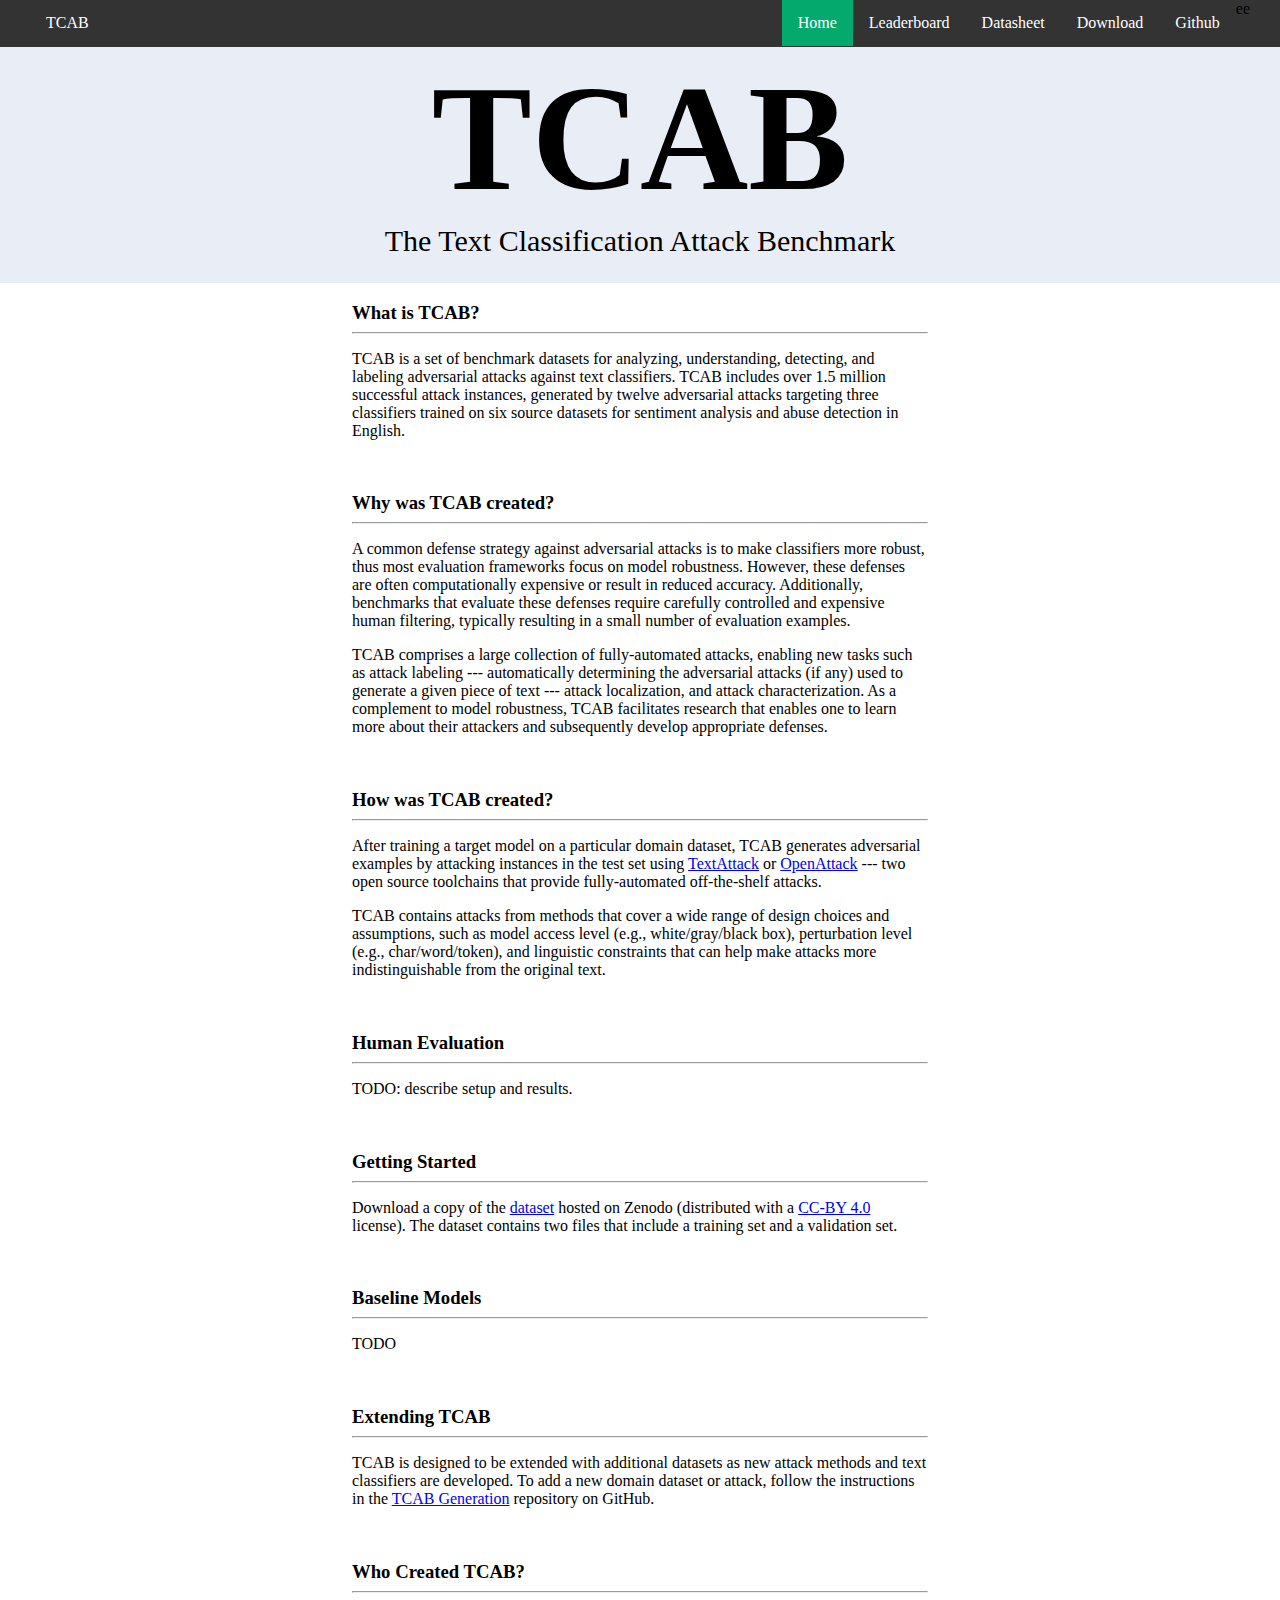
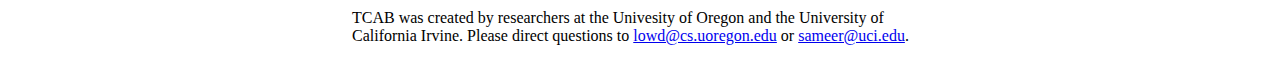
==== index.html @ 5d1147ea "updating majority of links to open in a new tab" ====
<!DOCTYPE html>
<html>
<head>
<link rel="stylesheet" href="index.css">
</head>
    <body>

    <div id='navBar'>
        <ul id='leftNav'>
            <li><a href="index.html">TCAB</a></li>
        </ul>

        <ul id='rightNav'>
            <li class='active'><a href="index.html">Home</a></li>
            <li><a href="leaderboard.html" target="_blank" rel="noopener noreferrer">Leaderboard</a></li>ee
            <li><a href="datasheet.html">Datasheet</a></li>
            <li><a href="https://zenodo.org/record/6615386#.Yp-_2BPMK3I" target="_blank" rel="noopener noreferrer">Download</a></li>
            <li><a href="https://github.com/REACT-NLP" target="_blank" rel="noopener noreferrer">Github</a></li>
        </ul>
    </div>

    <div id='splashDiv'>
        <h1 id='splashTitle'>TCAB</h1>
        <h7 id='splashSubtitle'>The Text Classification Attack Benchmark</h7>
    </div>

    <div id='mainDiv'>
        <h3 class='subsectionHeader'>What is TCAB?</h3><hr>
        <p>
            TCAB is a set of benchmark datasets for analyzing, understanding, detecting, and labeling adversarial attacks against text classifiers. TCAB includes over 1.5 million successful attack instances, generated by twelve adversarial attacks targeting three classifiers trained on six source datasets for sentiment analysis and
            abuse detection in English.
        </p>
        <br>
        <h3 class='subsectionHeader'>Why was TCAB created?</h3><hr>
        <p>
            A common defense strategy against adversarial attacks is to make classifiers more robust, thus most evaluation frameworks focus on model robustness. However, these defenses are often computationally expensive or result in reduced accuracy. Additionally, benchmarks that evaluate these defenses require carefully controlled and expensive human filtering, typically resulting in a small number of evaluation examples.
        </p>
        <p>
            TCAB comprises a large collection of fully-automated attacks, enabling new tasks such as attack labeling --- automatically determining the adversarial attacks (if any) used to generate a given piece of text --- attack localization, and attack characterization. As a complement to model robustness, TCAB facilitates research that enables one to learn more about their attackers and subsequently develop appropriate defenses.
        </p>
        <br>
        <h3 class='subsectionHeader'>How was TCAB created?</h3><hr>
        <p>
            After training a target model on a particular domain dataset, TCAB generates adversarial examples by attacking instances in the test set using <a href='https://github.com/QData/TextAttack' target="_blank" rel="noopener noreferrer">TextAttack</a> or <a href='https://github.com/thunlp/OpenAttack' target="_blank" rel="noopener noreferrer">OpenAttack</a> --- two open source toolchains that provide fully-automated off-the-shelf attacks.
        </p>
        <p>
            TCAB contains attacks from methods that cover a wide range of design choices and assumptions, such as model access level (e.g., white/gray/black box), perturbation level (e.g., char/word/token), and linguistic constraints that can help make attacks more indistinguishable from the original text.
        </p>
        <br>
        <h3 class='subsectionHeader'>Human Evaluation</h3><hr>
        <p>
            TODO: describe setup and results.
        </p>
        <br>
        <h3 class='subsectionHeader'>Getting Started</h3><hr>
        <p>
            Download a copy of the <a href="https://zenodo.org/record/6615386#.Yp-_2BPMK3I" target="_blank" rel="noopener noreferrer">dataset</a> hosted on Zenodo (distributed with a <a href="https://creativecommons.org/licenses/by/4.0/" target="_blank" rel="noopener noreferrer">CC-BY 4.0</a> license). The dataset contains two files that include a training set and a validation set.
        </p>
        <br>
        <h3 class='subsectionHeader'>Baseline Models</h3><hr>
        <p>
            TODO
        </p>
        <br>
        <h3 class='subsectionHeader'>Extending TCAB</h3><hr>
        <p>
            TCAB is designed to be extended with additional datasets as new attack methods and text classifiers are developed. To add a new domain dataset or attack, follow the instructions in the <a href="https://github.com/REACT-NLP/tcab_generation" target="_blank" rel="noopener noreferrer">TCAB Generation</a> repository on GitHub.
        </p>
        <br>
        <h3 class='subsectionHeader'>Who Created TCAB?</h3><hr>
        <p>
            TCAB was created by researchers at the Univesity of Oregon and the University of California Irvine. Please direct questions to <a href="mailto: lowd@cs.uoregon.edu">lowd@cs.uoregon.edu</a> or <a href="mailto: sameer@uci.edu">sameer@uci.edu</a>.
        </p>
    </div>

    <script type="text/javascript" src='index.js'></script>
</body>
</html>
---- index.css ----
body, html {
  margin:0;
  padding:0;
}

a {
    target="_blank" rel="noopener noreferrer"
}

#navBar {
  background-color:  #333;
  height: 47px;
  position: sticky;
  top: 0;
}

#leftNav {
    float: left;
    padding-left: 30px;
}

#rightNav {
    float: right;
    padding-right: 30px;
}

ul {
  list-style-type: none;
  margin: 0;
  padding: 0;
  overflow: hidden;
  background-color: #333;
}

li {
  float: left;
}

li a {
  display: block;
  color: white;
  text-align: center;
  padding: 14px 16px;
  text-decoration: none;
}

/* Change the link color to #111 (black) on hover */
li a:hover {
  background-color: #111;
}

.active {
  background-color: #04AA6D;
}

#splashDiv {
    text-align: center;
    background-color: #e9edf5;
    padding-top: 5px;
    padding-bottom: 25px;
}

#splashTitle {
    font-size: 150px;
    margin-block-start: 0px;
    margin-block-end: 0px;
}

#splashSubtitle {
    font-size: 30px;
    margin-block-start: 0px;
    margin-block-end: 0px;
}

#mainDiv {
    width: 45%;
    text-align: left;
    margin: 0 auto;
}

.subsectionHeader {
    margin-block-end: 0;
}
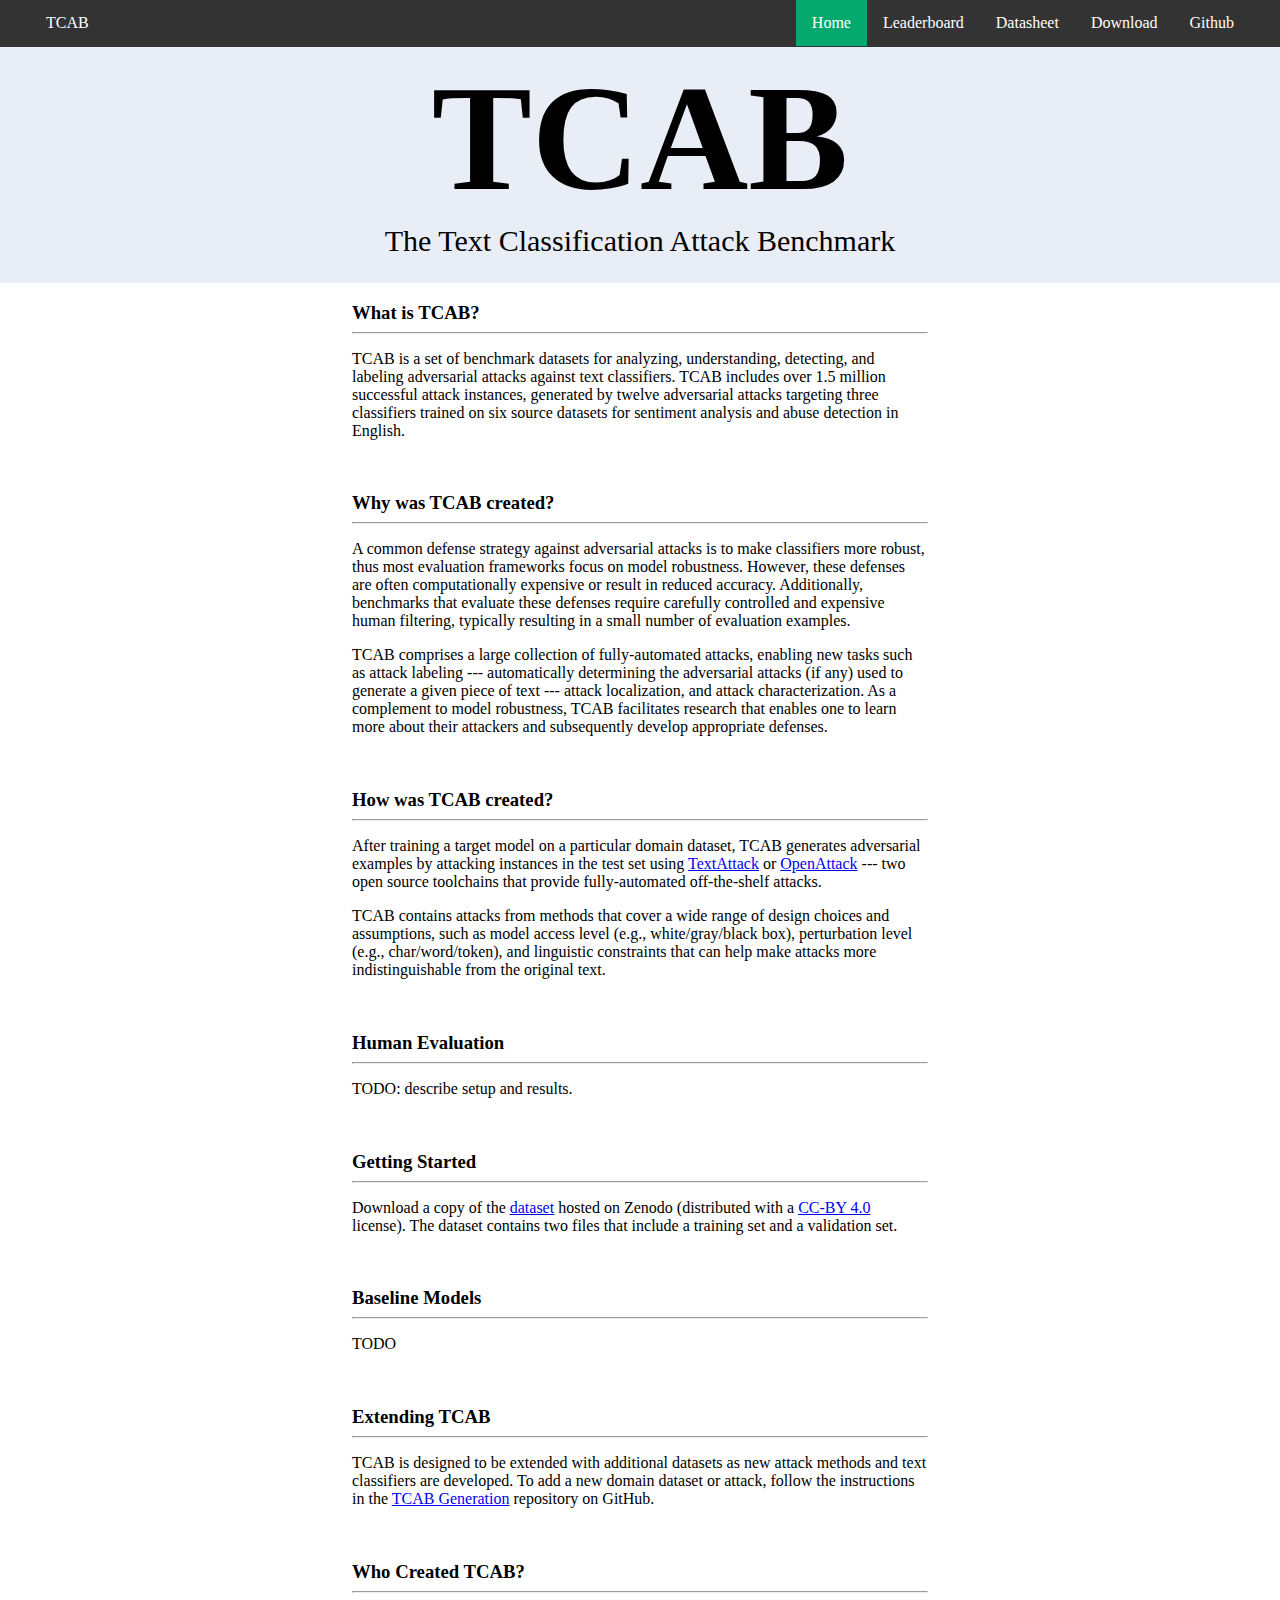
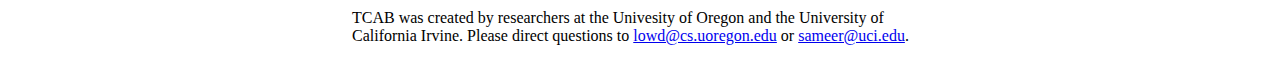
==== commit 52073ebf: "updating hyperlinks on other pages" ====
--- a/index.html
+++ b/index.html
@@ -12,7 +12,7 @@
 
         <ul id='rightNav'>
             <li class='active'><a href="index.html">Home</a></li>
-            <li><a href="leaderboard.html" target="_blank" rel="noopener noreferrer">Leaderboard</a></li>ee
+            <li><a href="leaderboard.html" target="_blank" rel="noopener noreferrer">Leaderboard</a></li>
             <li><a href="datasheet.html">Datasheet</a></li>
             <li><a href="https://zenodo.org/record/6615386#.Yp-_2BPMK3I" target="_blank" rel="noopener noreferrer">Download</a></li>
             <li><a href="https://github.com/REACT-NLP" target="_blank" rel="noopener noreferrer">Github</a></li>
--- a/index.css
+++ b/index.css
@@ -1,10 +1,6 @@
 body, html {
   margin:0;
   padding:0;
-}
-
-a {
-    target="_blank" rel="noopener noreferrer"
 }
 
 #navBar {
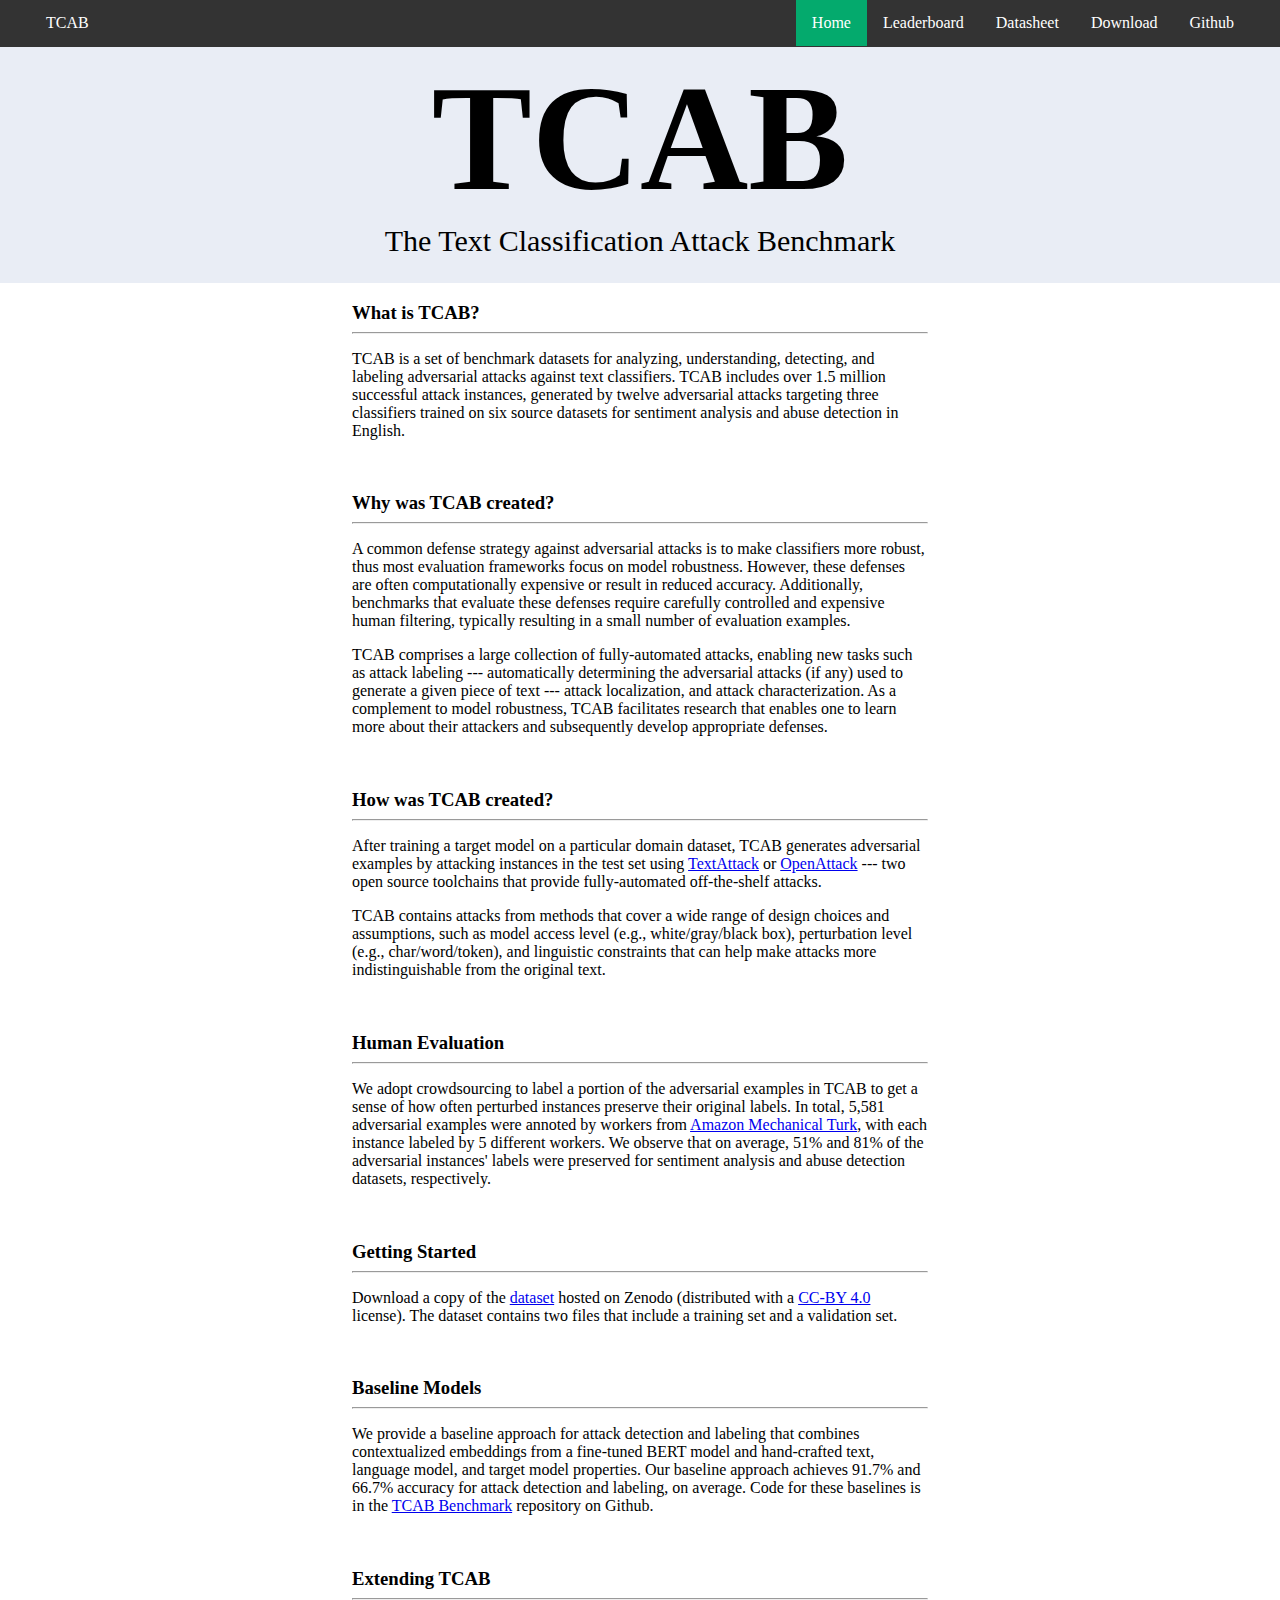
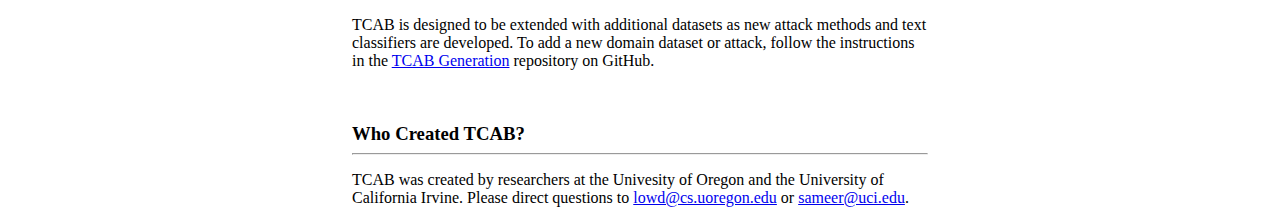
==== commit abf377a3: "added some of the descriptions" ====
--- a/index.html
+++ b/index.html
@@ -49,7 +49,7 @@
         <br>
         <h3 class='subsectionHeader'>Human Evaluation</h3><hr>
         <p>
-            TODO: describe setup and results.
+            We adopt crowdsourcing to label a portion of the adversarial examples in TCAB to get a sense of how often perturbed instances preserve their original labels. In total, 5,581 adversarial examples were annoted by workers from <a href="https://www.mturk.com/">Amazon Mechanical Turk</a>, with each instance labeled by 5 different workers. We observe that on average, 51% and 81% of the adversarial instances' labels were preserved for sentiment analysis and abuse detection datasets, respectively.
         </p>
         <br>
         <h3 class='subsectionHeader'>Getting Started</h3><hr>
@@ -59,7 +59,7 @@
         <br>
         <h3 class='subsectionHeader'>Baseline Models</h3><hr>
         <p>
-            TODO
+            We provide a baseline approach for attack detection and labeling that combines contextualized embeddings from a fine-tuned BERT model and hand-crafted text, language model, and target model properties. Our baseline approach achieves 91.7% and 66.7% accuracy for attack detection and labeling, on average. Code for these baselines is in the <a href="https://github.com/REACT-NLP/tcab_benchmark">TCAB Benchmark</a> repository on Github.
         </p>
         <br>
         <h3 class='subsectionHeader'>Extending TCAB</h3><hr>
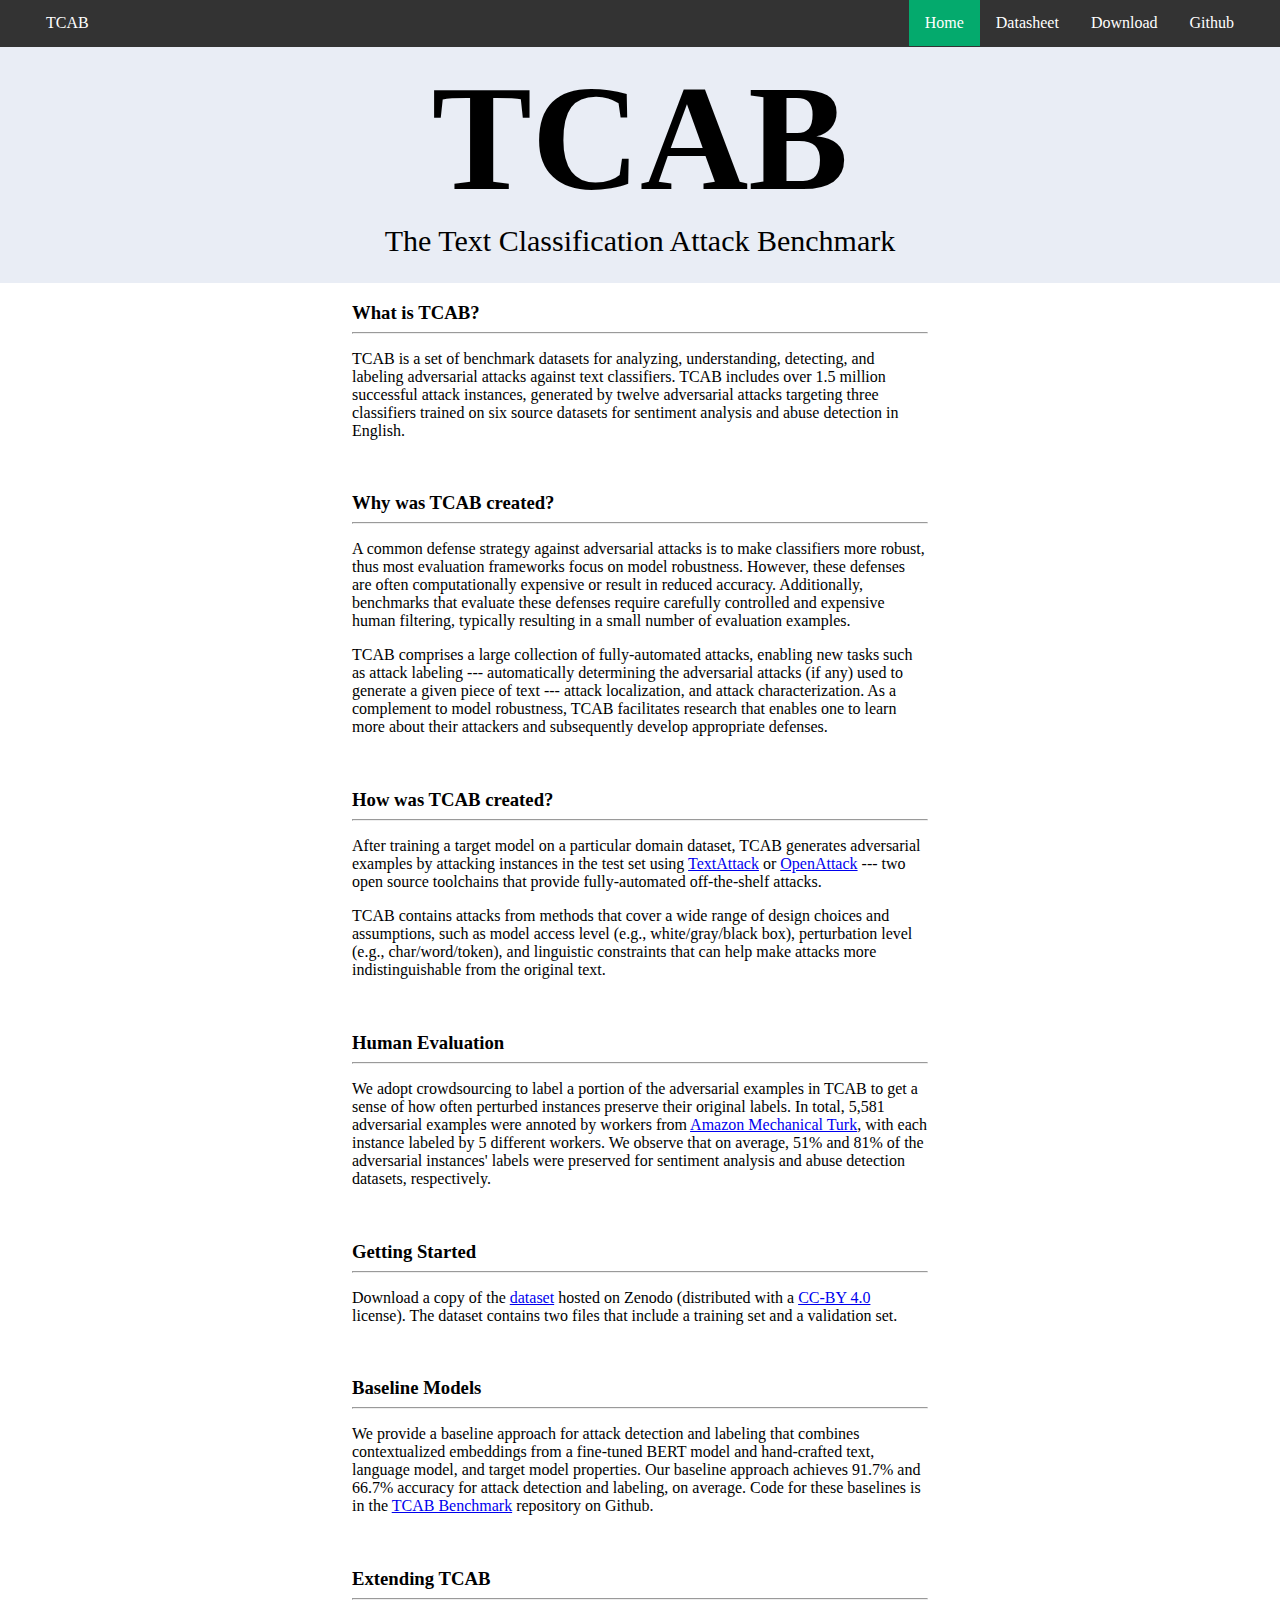
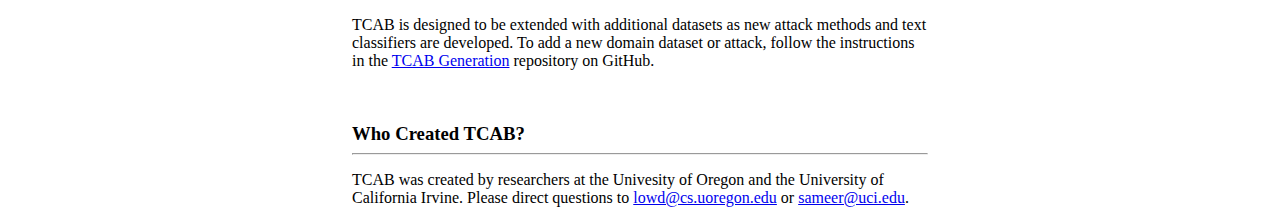
==== commit a7591394: "removing leaderboard" ====
--- a/index.html
+++ b/index.html
@@ -12,7 +12,6 @@
 
         <ul id='rightNav'>
             <li class='active'><a href="index.html">Home</a></li>
-            <li><a href="leaderboard.html" target="_blank" rel="noopener noreferrer">Leaderboard</a></li>
             <li><a href="datasheet.html">Datasheet</a></li>
             <li><a href="https://zenodo.org/record/6615386#.Yp-_2BPMK3I" target="_blank" rel="noopener noreferrer">Download</a></li>
             <li><a href="https://github.com/REACT-NLP" target="_blank" rel="noopener noreferrer">Github</a></li>
@@ -75,4 +74,4 @@
 
     <script type="text/javascript" src='index.js'></script>
 </body>
-</html>+</html>
--- a/index.css
+++ b/index.css
@@ -77,3 +77,8 @@
 .subsectionHeader {
     margin-block-end: 0;
 }
+
+/*datasheet.html*/
+#mainDiv h4 {
+    margin-block-end:  0;
+}
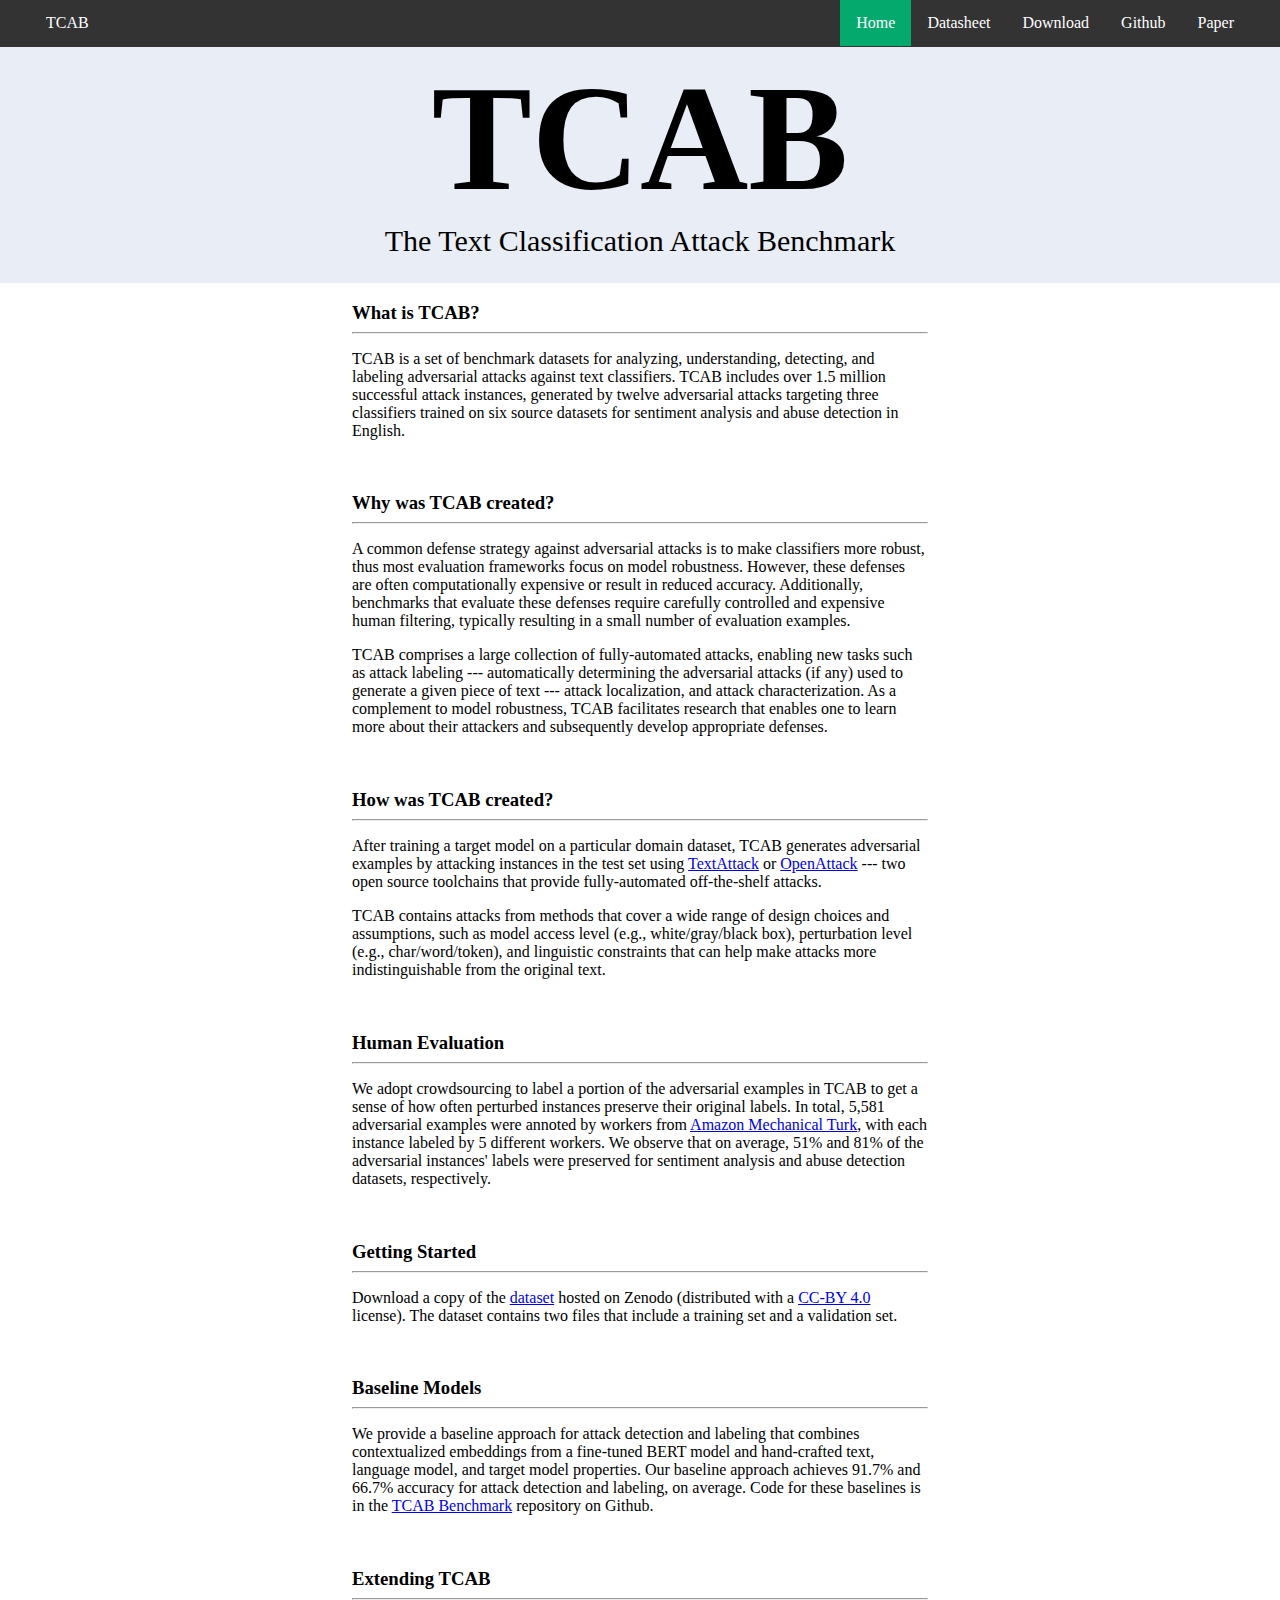
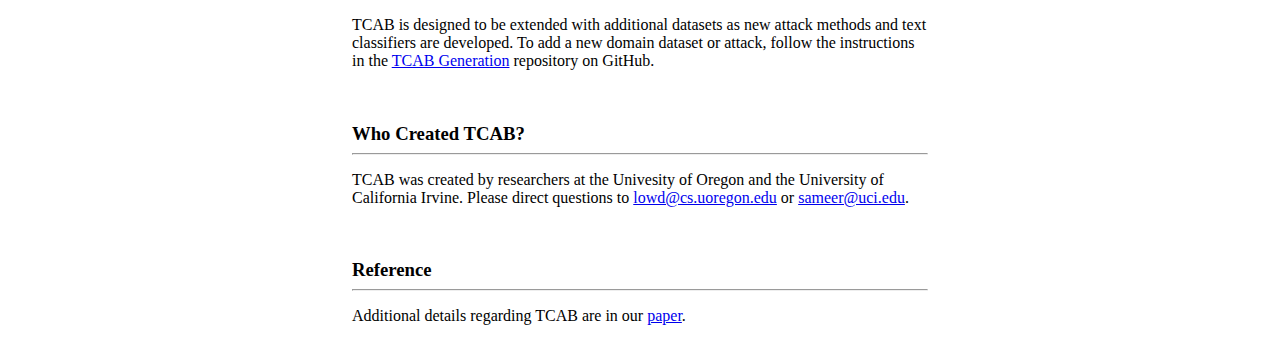
==== commit ebfcbf59: "added arXiv links" ====
--- a/index.html
+++ b/index.html
@@ -13,8 +13,9 @@
         <ul id='rightNav'>
             <li class='active'><a href="index.html">Home</a></li>
             <li><a href="datasheet.html">Datasheet</a></li>
-            <li><a href="https://zenodo.org/record/6615386#.Yp-_2BPMK3I" target="_blank" rel="noopener noreferrer">Download</a></li>
+            <li><a href="https://zenodo.org/record/7226519" target="_blank" rel="noopener noreferrer">Download</a></li>
             <li><a href="https://github.com/REACT-NLP" target="_blank" rel="noopener noreferrer">Github</a></li>
+            <li><a href="https://arxiv.org/abs/2210.12233" target="_blank" rel="noopener noreferrer">Paper</a></li>
         </ul>
     </div>
 
@@ -53,7 +54,7 @@
         <br>
         <h3 class='subsectionHeader'>Getting Started</h3><hr>
         <p>
-            Download a copy of the <a href="https://zenodo.org/record/6615386#.Yp-_2BPMK3I" target="_blank" rel="noopener noreferrer">dataset</a> hosted on Zenodo (distributed with a <a href="https://creativecommons.org/licenses/by/4.0/" target="_blank" rel="noopener noreferrer">CC-BY 4.0</a> license). The dataset contains two files that include a training set and a validation set.
+            Download a copy of the <a href="https://zenodo.org/record/7226519" target="_blank" rel="noopener noreferrer">dataset</a> hosted on Zenodo (distributed with a <a href="https://creativecommons.org/licenses/by/4.0/" target="_blank" rel="noopener noreferrer">CC-BY 4.0</a> license). The dataset contains two files that include a training set and a validation set.
         </p>
         <br>
         <h3 class='subsectionHeader'>Baseline Models</h3><hr>
@@ -70,6 +71,11 @@
         <p>
             TCAB was created by researchers at the Univesity of Oregon and the University of California Irvine. Please direct questions to <a href="mailto: lowd@cs.uoregon.edu">lowd@cs.uoregon.edu</a> or <a href="mailto: sameer@uci.edu">sameer@uci.edu</a>.
         </p>
+        <br>
+        <h3 class='subsectionHeader'>Reference</h3><hr>
+        <p>
+            Additional details regarding TCAB are in our <a href="https://arxiv.org/abs/2210.12233" target="_blank" rel="noopener noreferrer">paper</a>.
+        </p>
     </div>
 
     <script type="text/javascript" src='index.js'></script>
